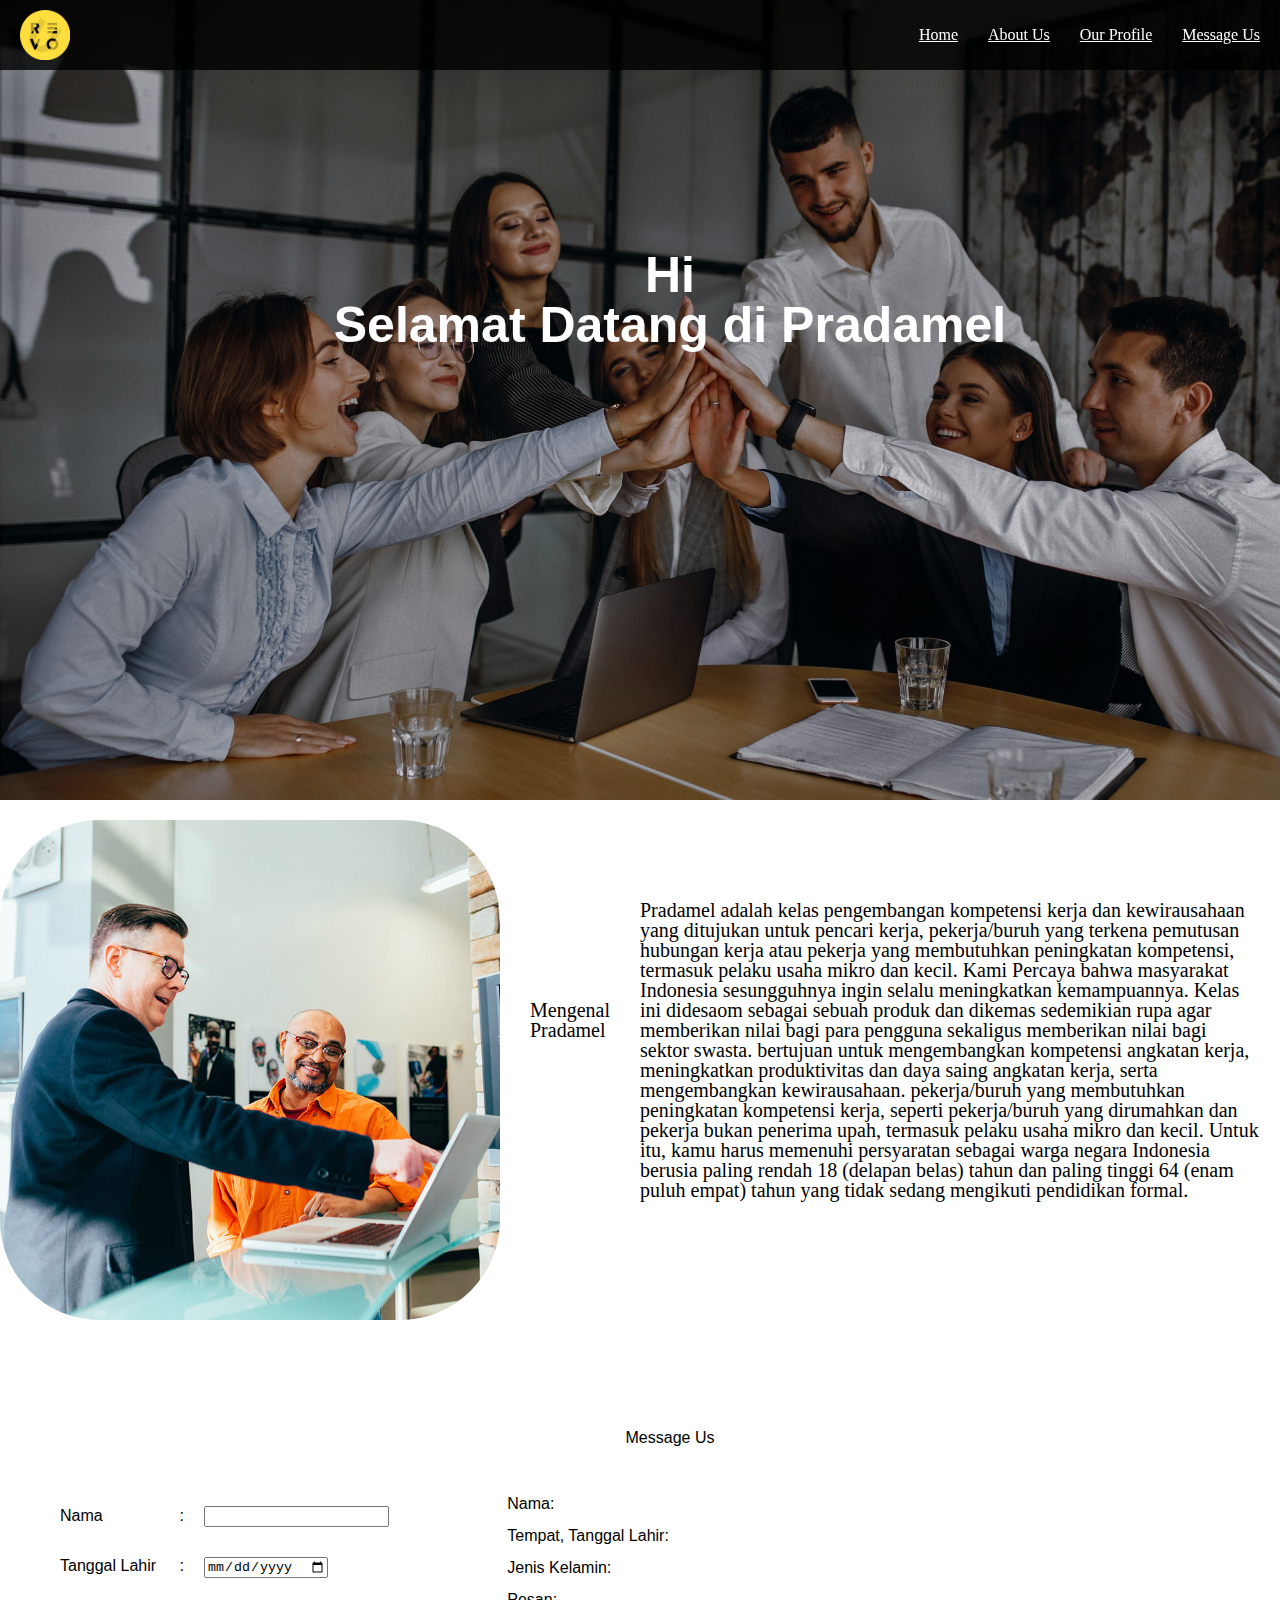
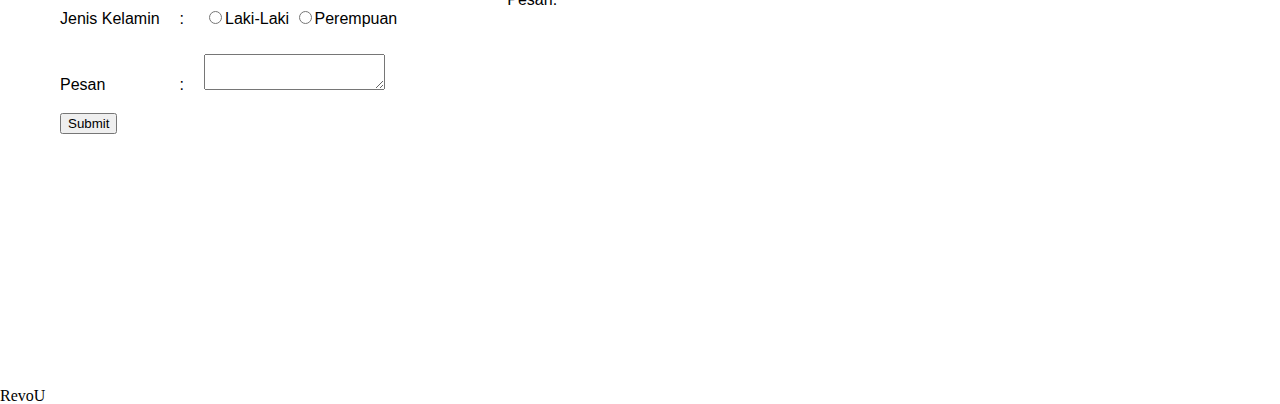
==== index.html @ 8a10be6a "last" ====
<html>
    <title></title>
    <head>
        <link rel="stylesheet" href="index.css">
      
    </head>
    <body>
        
        <header class="tabatas">
            <img class="logo" src="asset/revologo.png" alt="">
            <div class="menu">
                <a href="#badan">Home</a>
                <a href="#about">About Us</a>
                <a href="profile.html">Our Profile</a>
                <a href="#message">Message Us</a>
            </div>
                
        </header>

        <section class="badan" id="badan">
            <p>Hi <span id="nama"></span> <br><small>Selamat Datang di Pradamel</small> </p>
        </section>

        <script>
            var nama = prompt("Masukan nama kamu");
            document.getElementById("nama").innerText=nama;
        </script>

        <section class="about" id="about">
            <img src="asset/about.jpg" alt="">
            
            <div class="aboutus">
                <h2 >Mengenal Pradamel</h2>
                <p>Pradamel adalah kelas pengembangan kompetensi kerja dan kewirausahaan yang 
                ditujukan untuk pencari kerja, 
                 pekerja/buruh yang terkena pemutusan hubungan kerja 
                    atau pekerja yang membutuhkan peningkatan kompetensi, termasuk pelaku usaha mikro dan 
                    kecil. 
                Kami Percaya bahwa masyarakat Indonesia sesungguhnya ingin selalu meningkatkan kemampuannya.
                     Kelas ini didesaom sebagai sebuah produk dan dikemas sedemikian rupa agar memberikan nilai bagi para 
                     pengguna sekaligus memberikan nilai bagi sektor swasta. bertujuan untuk mengembangkan kompetensi angkatan kerja, meningkatkan produktivitas dan daya saing angkatan kerja, serta mengembangkan kewirausahaan.
                     pekerja/buruh yang membutuhkan peningkatan kompetensi kerja, seperti pekerja/buruh yang dirumahkan dan pekerja bukan penerima upah, termasuk pelaku usaha mikro dan kecil. Untuk itu, kamu harus memenuhi persyaratan sebagai warga negara Indonesia berusia paling rendah 18 (delapan belas) tahun dan paling tinggi 64 (enam puluh empat) tahun yang tidak sedang mengikuti pendidikan formal.
                     </p>
            </div>
        </section>
        

        

        <section id="message">
        <center><h1>Message Us</h1></center>  
        <div class="formulir" >
              
            <form onsubmit="return validateForm()" name="message-form">
            <table class="tabelformulir">
                <tr>
                    <td>Nama </td>
                    <td>:</td>
                    <td><input type="text" name="nama"></td>
                </tr>
                <tr>
                    <td>Tanggal Lahir </td>
                    <td>:</td>
                    <td><input type="date" name="ttl"></td>
                </tr>
                <tr>
                    <td>Jenis Kelamin </td>
                    <td>:</td>
                    <td><input type="radio" name="Jk" value="laki-laki">Laki-Laki <input type="radio" name="Jk" value="Perempuan">Perempuan</td>
                </tr>
                <tr>
                    <td>Pesan </td>
                    <td>:</td>
                    <td><textarea name="pesan"> </textarea></td>
                </tr>
                <tr>
                    <td id="tombol"><button>Submit</button></td>
                </tr>
            </table>
            </form>
            <script>
                function validateForm(){
                    var nama = document.forms["message-form"]["nama"].value;
                    var ttl = document.forms["message-form"]["ttl"].value;
                    var Jk = document.forms["message-form"]["Jk"].value;
                    var pesan = document.forms["message-form"]["pesan"].value;
                    if(nama == "" || ttl == "" || Jk == "" || pesan == ""){
                        alert("Input tidak boleh kosong");
                        return false;
                    }

                    document.getElementById("sender-nama").innerText = nama;
                    document.getElementById("sender-ttl").innerText = ttl;
                    document.getElementById("sender-Jk").innerText = Jk;
                    document.getElementById("sender-pesan").innerText = pesan;
                    return false;
                }
            </script>

            <div class="form-output">
                <p>Nama: <span id="sender-nama"></span></p><br>
                <p>Tempat, Tanggal Lahir: <span id="sender-ttl"></span></p><br>
                <p>Jenis Kelamin: <span id="sender-Jk"></span></p><br>
                <p>Pesan: <span id="sender-pesan"></span></p><br>

            </div>
            
            <!-- <div class="isi">
                <textarea name="message" id="" cols="30" rows="10"></textarea>
            </div> -->

        </div>
        </section>
        
    </body>
    <footer>
        <p>RevoU</p>
    </footer>
</html>
---- index.css ----
/* http://meyerweb.com/eric/tools/css/reset/ 
   v2.0 | 20110126
   License: none (public domain)
*/

html, body, div, span, applet, object, iframe,
h1, h2, h3, h4, h5, h6, p, blockquote, pre,
a, abbr, acronym, address, big, cite, code,
del, dfn, em, img, ins, kbd, q, s, samp,
small, strike, strong, sub, sup, tt, var,
b, u, i, center,
dl, dt, dd, ol, ul, li,
fieldset, form, label, legend,
table, caption, tbody, tfoot, thead, tr, th, td,
article, aside, canvas, details, embed, 
figure, figcaption, footer, header, hgroup, 
menu, nav, output, ruby, section, summary,
time, mark, audio, video {
	margin: 0;
	padding: 0;
	border: 0;
	font-size: 100%;
	font: inherit;
	vertical-align: baseline;
}
/* HTML5 display-role reset for older browsers */
article, aside, details, figcaption, figure, 
footer, header, hgroup, menu, nav, section {
	display: block;
}
body {
	line-height: 1;
}
ol, ul {
	list-style: none;
}
blockquote, q {
	quotes: none;
}
blockquote:before, blockquote:after,
q:before, q:after {
	content: '';
	content: none;
}
table {
	border-collapse: collapse;
	border-spacing: 0;
}

@media only screen and (max-width: 600px){
    .tabatas{
        flex-direction: column;
        text-align: center;
    }
    .menu{
        width: 100%;
        flex-direction: column;
        text-align: center;
    }
}
/* body{
    margin: 0;
    padding: 0;   
} */

.logo{
    width: 50px;
    height: 50px;
    margin-left: 20px;
    margin-bottom: 20px;
}

.tabatas{
    background: rgba(0, 0, 0, 0.8);
    height: 50px;
    position: fixed;
    top: 0;
    left: 0;
    right: 0;   
    padding-top: 20px;
    z-index: 2;
    display: flex;
    justify-content: space-between;
    align-items: center;
}
.menu{
    margin-bottom: 20px;
    display: flex;
    justify-content: space-between;
}

div{
    /* margin-left: 20px; */
    padding-right: 20px;
    
    /* justify-content: flex-end; */
    gap: 30px;
}
div>a{
    color:#fff;
}
div>p{
    margin-top: 0px;
    justify-content: flex-start;

}


.badan{
    font-family: sans-serif;
    width: 100%;
    height: 100%;
    background: url("asset/hero-bg.jpg") top center;
    background-size: cover;
    background-position: center;
    background-repeat: no-repeat;
    width   : 1340px;
    height: 800px;
    
}
.badan>img{ 
    background-position: center;
    width   : 1200px;
    height: 578px;
}
.badan>p{
    color: #fff;
    text-align: center;
    padding-top: 250px;
    font-weight: bold;
    font-size: 50px;
}

.formulir{
    display: flex;
    margin: auto;
    gap: 100px;
    margin-top: 50px;
    margin-left: 50px;
}
.formulir>#tombol{
    width: 100px;
}
/* about us */
.about{
    display: flex;
    /* padding-top: 70; */
    font-family: Lucida;
    font-size: 20px;
    /* padding-left: 15; */
    gap: 10px
    
}
.about>img{
    width: 500;
    height: 500;
    margin-right: 20px;
    margin-top: 20px;
    border-radius: 20%;
    float: right;
    
}
.aboutus h2{
    margin-top:100px;
}
.aboutus{
    display: flex;
    flex-direction: row;
    margin-top: 100px;
}
.aboutus p{
    float: left;
}
/* message */
#message{
    width: 100%;
    height: 100%;
    background: url("asset/message.jpg") top center;
    background-size: cover;
    background-position: center;
    background-repeat: no-repeat;
    margin-top: 20px;
    width: 1340;
    height: 578px;
    padding-top: 70px;
    font-family: 'Lucida Sans', 'Lucida Sans Regular', 'Lucida Grande', 'Lucida Sans Unicode', Geneva, Verdana, sans-serif;

   

}
#message>center{
    padding-top: 20px;
}
/* .formulir{
    display: flex; 
    margin-left:10px;
    gap: 100px;
    margin-top: 65;   
} */
    

table{
    border-collapse:collapse;
    width:100%;
}
td{
    padding: 10px;
}
input{
    margin-bottom: 10px;
}
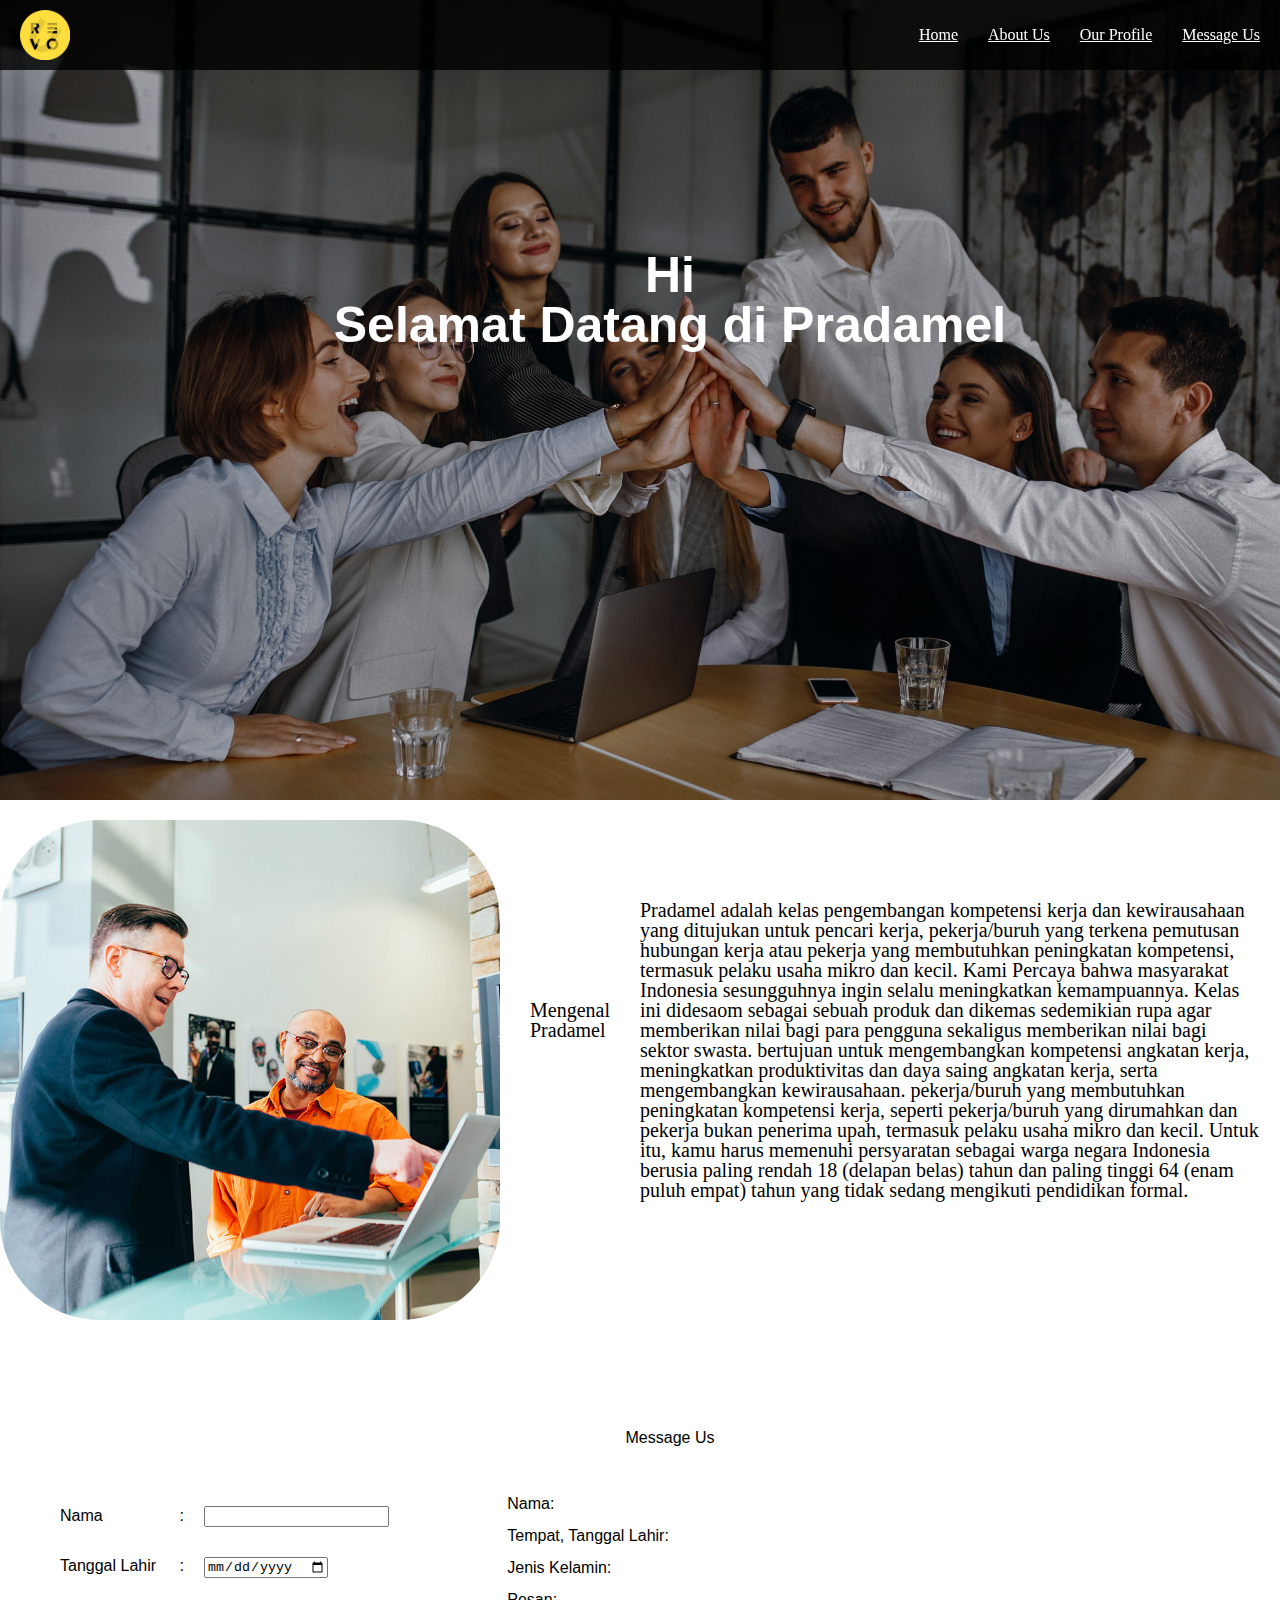
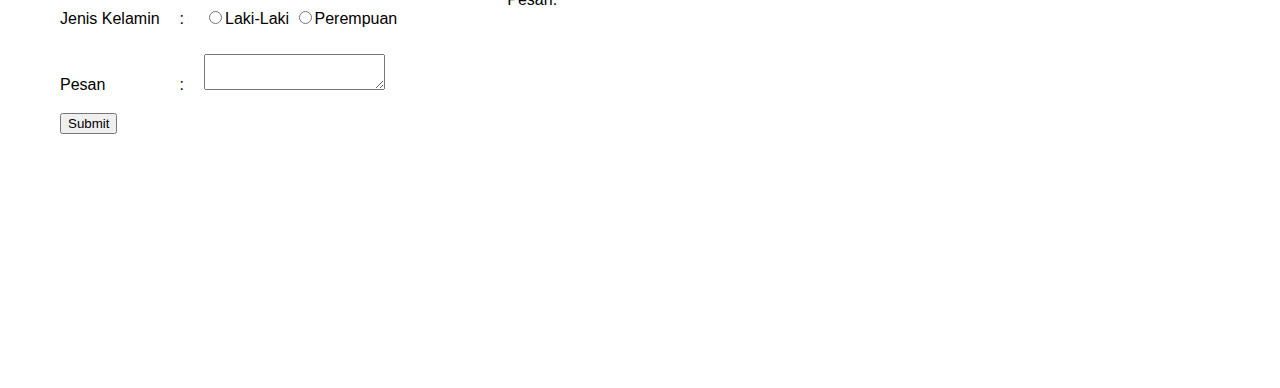
==== commit b0c07d6f: "last" ====
--- a/index.html
+++ b/index.html
@@ -113,7 +113,4 @@
         </section>
         
     </body>
-    <footer>
-        <p>RevoU</p>
-    </footer>
 </html>